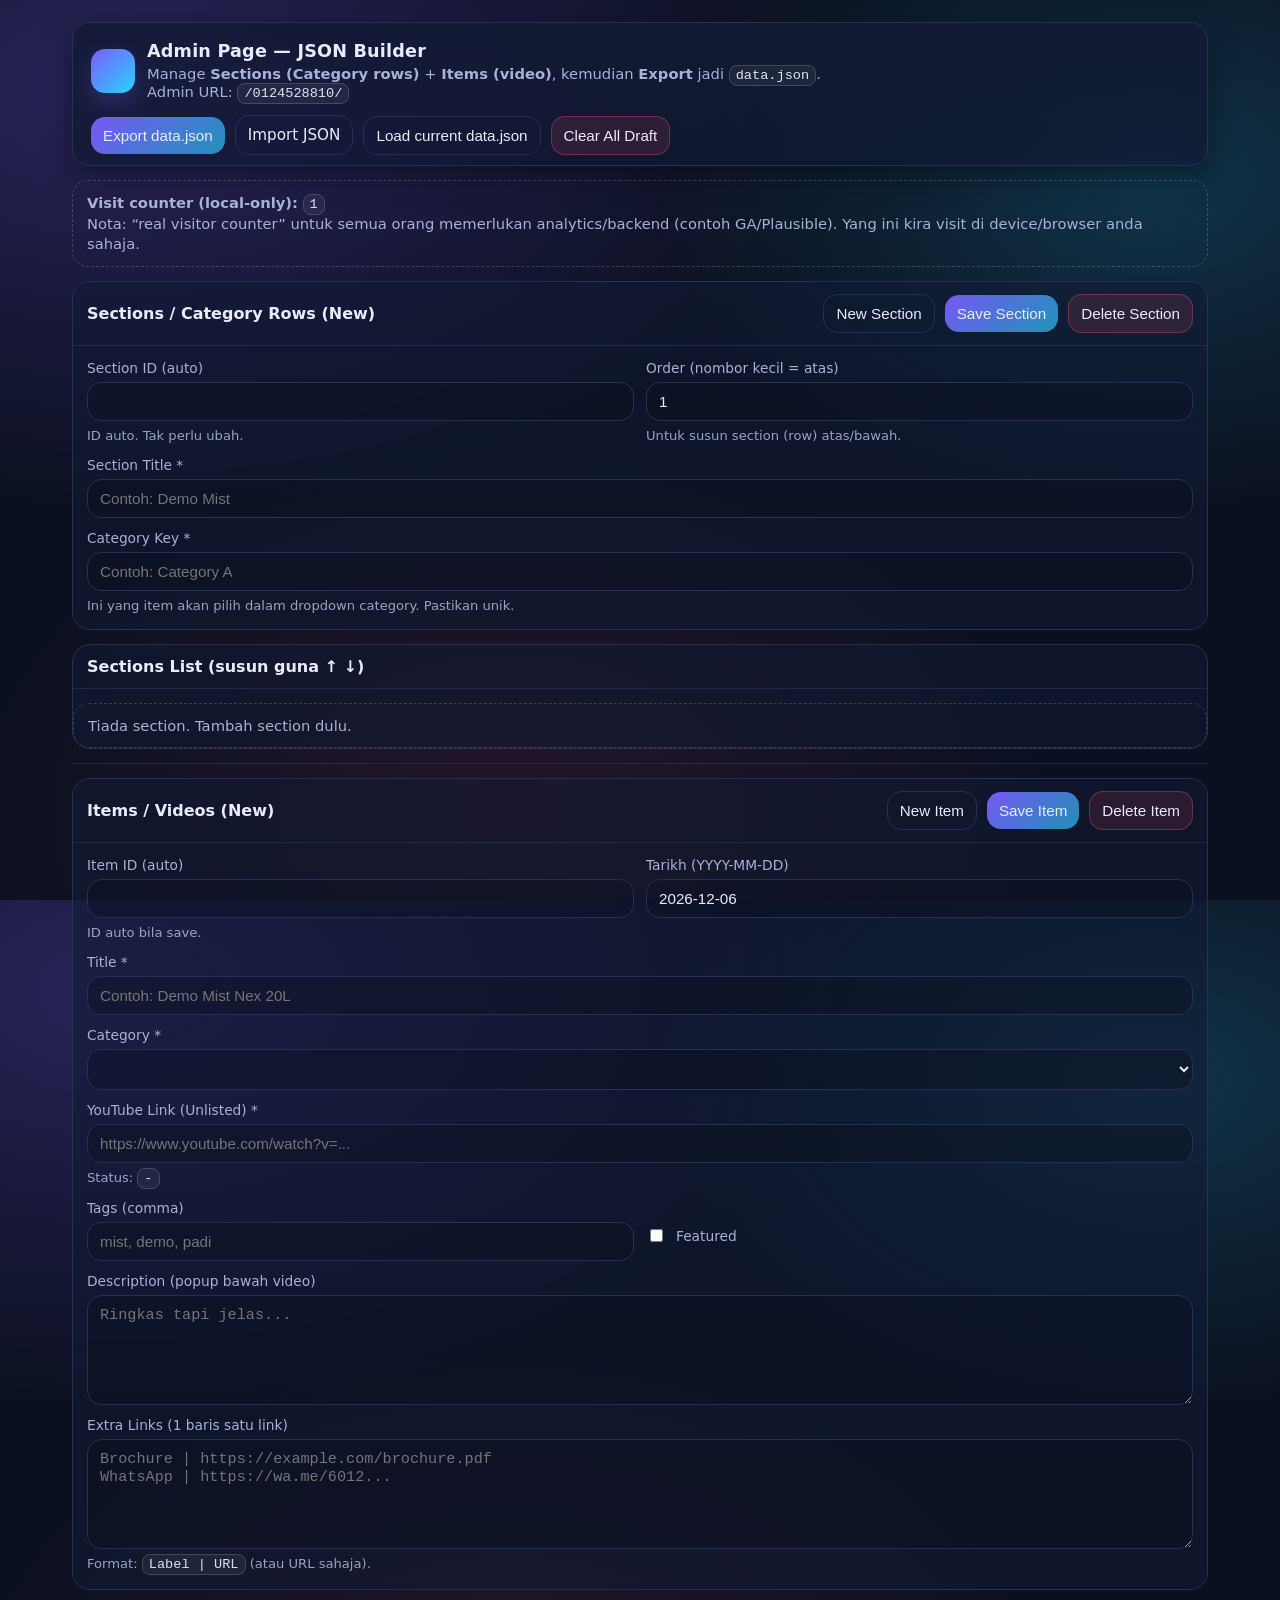
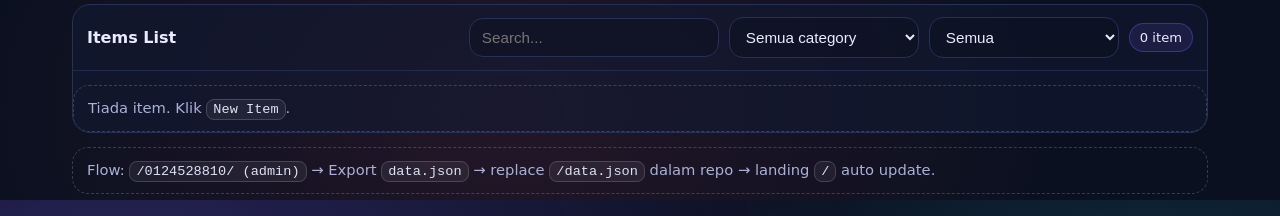
==== 0124528810/index.html @ c5702a27 "Add files via upload" ====
<!doctype html>
<html lang="ms">
<head>
  <meta charset="utf-8" />
  <meta name="viewport" content="width=device-width, initial-scale=1" />
  <title>Admin — JSON Builder</title>
  <link rel="stylesheet" href="../assets/styles.css" />
</head>
<body>
  <div class="container">
    <section class="header">
      <div class="brand">
        <div class="logo" aria-hidden="true"></div>
        <div class="hgroup">
          <h1>Admin Page — JSON Builder</h1>
          <p>
            Manage <b>Sections (Category rows)</b> + <b>Items (video)</b>, kemudian <b>Export</b> jadi <span class="kbd">data.json</span>.
            <br/>Admin URL: <span class="kbd">/0124528810/</span>
          </p>
        </div>
      </div>

      <div class="toolbar">
        <button id="exportBtn" class="btn primary">Export data.json</button>
        <label class="btn ghost" style="display:inline-flex;gap:8px;align-items:center;cursor:pointer">
          Import JSON
          <input id="importFile" type="file" accept="application/json" style="display:none" />
        </label>
        <button id="loadSampleBtn" class="btn ghost">Load current data.json</button>
        <button id="clearAllBtn" class="btn danger">Clear All Draft</button>
      </div>
    </section>

    <div class="notice">
      <b>Visit counter (local-only):</b> <span class="kbd" id="visitCount">0</span>
      <br/>Nota: “real visitor counter” untuk semua orang memerlukan analytics/backend (contoh GA/Plausible). Yang ini kira visit di device/browser anda sahaja.
    </div>

    <section class="form">
      <header>
        <h2>Sections / Category Rows (<span id="sec_mode">New</span>)</h2>
        <div class="toolbar">
          <button id="sec_newBtn" class="btn ghost">New Section</button>
          <button id="sec_saveBtn" class="btn primary">Save Section</button>
          <button id="sec_deleteBtn" class="btn danger">Delete Section</button>
        </div>
      </header>

      <div class="content">
        <div class="field">
          <div class="label">Section ID (auto)</div>
          <input id="sec_id" class="input" readonly />
          <div class="help">ID auto. Tak perlu ubah.</div>
        </div>

        <div class="field">
          <div class="label">Order (nombor kecil = atas)</div>
          <input id="sec_order" class="input" placeholder="1" />
          <div class="help">Untuk susun section (row) atas/bawah.</div>
        </div>

        <div class="field full">
          <div class="label">Section Title *</div>
          <input id="sec_title" class="input" placeholder="Contoh: Demo Mist" />
        </div>

        <div class="field full">
          <div class="label">Category Key *</div>
          <input id="sec_category" class="input" placeholder="Contoh: Category A" />
          <div class="help">Ini yang item akan pilih dalam dropdown category. Pastikan unik.</div>
        </div>
      </div>
    </section>

    <section class="table">
      <header><h2>Sections List (susun guna ↑ ↓)</h2></header>
      <div id="sec_rows" class="rows"></div>
    </section>

    <hr class="sep"/>

    <section class="form">
      <header>
        <h2>Items / Videos (<span id="item_mode">New</span>)</h2>
        <div class="toolbar">
          <button id="newBtn" class="btn ghost">New Item</button>
          <button id="saveBtn" class="btn primary">Save Item</button>
          <button id="deleteBtn" class="btn danger">Delete Item</button>
        </div>
      </header>

      <div class="content">
        <div class="field">
          <div class="label">Item ID (auto)</div>
          <input id="id" class="input" readonly />
          <div class="help">ID auto bila save.</div>
        </div>

        <div class="field">
          <div class="label">Tarikh (YYYY-MM-DD)</div>
          <input id="created_at" class="input" placeholder="2026-03-02" />
        </div>

        <div class="field full">
          <div class="label">Title *</div>
          <input id="title" class="input" placeholder="Contoh: Demo Mist Nex 20L" />
        </div>

        <div class="field full">
          <div class="label">Category *</div>
          <select id="category" class="select" style="min-width:100%"></select>
        </div>

        <div class="field full">
          <div class="label">YouTube Link (Unlisted) *</div>
          <input id="youtube_url" class="input" placeholder="https://www.youtube.com/watch?v=..." />
          <div class="help">Status: <span class="kbd" id="yt_status">-</span></div>
        </div>

        <div class="field">
          <div class="label">Tags (comma)</div>
          <input id="tags" class="input" placeholder="mist, demo, padi" />
        </div>

        <div class="field" style="align-items:flex-start">
          <label style="display:flex;gap:10px;align-items:center;margin-top:26px">
            <input id="featured" type="checkbox" />
            <span class="label" style="margin:0">Featured</span>
          </label>
        </div>

        <div class="field full">
          <div class="label">Description (popup bawah video)</div>
          <textarea id="description" class="input" placeholder="Ringkas tapi jelas..."></textarea>
        </div>

        <div class="field full">
          <div class="label">Extra Links (1 baris satu link)</div>
          <textarea id="extra_links" class="input" placeholder="Brochure | https://example.com/brochure.pdf&#10;WhatsApp | https://wa.me/6012..."></textarea>
          <div class="help">Format: <span class="kbd">Label | URL</span> (atau URL sahaja).</div>
        </div>
      </div>
    </section>

    <section class="table">
      <header>
        <h2>Items List</h2>
        <div class="toolbar">
          <input id="search" class="input" placeholder="Search..." />
          <select id="filter_cat" class="select"><option value="">Semua category</option></select>
          <select id="filter_feat" class="select">
            <option value="">Semua</option>
            <option value="featured">Featured sahaja</option>
          </select>
          <span id="count" class="badge">0 item</span>
        </div>
      </header>
      <div id="rows" class="rows"></div>
    </section>

    <div class="notice">
      Flow: <span class="kbd">/0124528810/ (admin)</span> → Export <span class="kbd">data.json</span> →
      replace <span class="kbd">/data.json</span> dalam repo → landing <span class="kbd">/</span> auto update.
    </div>
  </div>

  <div id="toast" class="toast"></div>
  <script src="./assets/admin.js"></script>
</body>
</html>
---- assets/styles.css ----
:root{
  --bg:#0b1020;
  --text:#e9ecff;
  --muted:#aab1d6;
  --line:#263058;
  --accent:#7c5cff;
  --accent2:#27d3ff;
  --danger:#ff4d6d;
  --shadow: 0 10px 30px rgba(0,0,0,.35);
  --radius: 18px;
  --font: ui-sans-serif, system-ui, -apple-system, Segoe UI, Roboto, Arial, "Noto Sans", "Apple Color Emoji", "Segoe UI Emoji";
}
*{box-sizing:border-box}
html,body{height:100%}
body{
  margin:0;
  font-family:var(--font);
  background: radial-gradient(1200px 700px at 10% 10%, rgba(124,92,255,.25), transparent 60%),
              radial-gradient(900px 600px at 90% 20%, rgba(39,211,255,.18), transparent 55%),
              radial-gradient(900px 600px at 40% 90%, rgba(255,77,109,.10), transparent 60%),
              var(--bg);
  color:var(--text);
}
a{color:inherit}
.container{max-width:1180px;margin:0 auto;padding:22px}
.header{
  display:flex;gap:14px;align-items:flex-start;justify-content:space-between;flex-wrap:wrap;
  padding:18px 18px 10px;border:1px solid var(--line);border-radius:var(--radius);
  background: linear-gradient(180deg, rgba(18,26,51,.85), rgba(15,23,48,.65));
  box-shadow: var(--shadow);
}
.brand{display:flex;gap:12px;align-items:center}
.logo{
  width:44px;height:44px;border-radius:14px;
  background: linear-gradient(135deg, var(--accent), var(--accent2));
  box-shadow: 0 10px 25px rgba(124,92,255,.25);
}
.hgroup h1{margin:0;font-size:1.1rem;letter-spacing:.2px}
.hgroup p{margin:4px 0 0;color:var(--muted);font-size:.92rem;max-width:720px}
.toolbar{display:flex;gap:10px;flex-wrap:wrap;align-items:center}
.input, .select, .btn{
  border:1px solid var(--line);background:rgba(10,14,28,.35);color:var(--text);
  border-radius:14px;padding:10px 12px;font-size:.95rem;outline:none;
}
.input{min-width:250px}
.select{min-width:190px}
.btn{cursor:pointer;transition:.15s transform,.15s background,.15s border}
.btn:hover{transform:translateY(-1px);border-color:rgba(124,92,255,.7)}
.btn.primary{background:linear-gradient(135deg, rgba(124,92,255,.95), rgba(39,211,255,.65));border:none}
.btn.danger{background:rgba(255,77,109,.12);border-color:rgba(255,77,109,.35)}
.btn.ghost{background:transparent}
.btn.sm{padding:8px 10px;border-radius:12px;font-size:.88rem}
.badge{
  display:inline-flex;align-items:center;gap:6px;
  padding:6px 10px;border-radius:999px;
  border:1px solid rgba(124,92,255,.35);
  background: rgba(124,92,255,.12);
  color: var(--text);font-size:.82rem;
}
.notice{
  margin-top:14px;
  border:1px dashed rgba(255,255,255,.18);
  padding:12px 14px;border-radius:16px;
  color:var(--muted);font-size:.92rem;line-height:1.35;
}
.kbd{
  font-family: ui-monospace, SFMono-Regular, Menlo, Monaco, Consolas, "Liberation Mono", monospace;
  font-size:.85rem;
  padding:2px 6px;border-radius:8px;
  border:1px solid rgba(255,255,255,.16);
  background: rgba(255,255,255,.06);
  color: rgba(233,236,255,.95);
}

/* Sections */
.section{margin-top:16px}
.section-head{
  display:flex;align-items:flex-end;justify-content:space-between;gap:12px;flex-wrap:wrap;
  padding:8px 4px;
}
.section-title{margin:0;font-size:1.05rem}
.section-sub{margin:6px 0 0;color:var(--muted);font-size:.86rem}
.row-scroller{
  display:flex;gap:14px;overflow:auto;scroll-snap-type:x mandatory;
  padding:10px 2px 14px;
}
.row-scroller::-webkit-scrollbar{height:10px}
.row-scroller::-webkit-scrollbar-thumb{background:rgba(124,92,255,.22);border-radius:999px}
.row-scroller::-webkit-scrollbar-track{background:rgba(255,255,255,.05);border-radius:999px}

/* Cards */
.card{
  flex: 0 0 320px;
  scroll-snap-align:start;
  border:1px solid var(--line);
  border-radius:var(--radius);
  overflow:hidden;
  background: linear-gradient(180deg, rgba(18,26,51,.85), rgba(15,23,48,.65));
  box-shadow: var(--shadow);
  display:flex;flex-direction:column;
  min-height: 270px;
}
@media (max-width: 640px){ .card{flex-basis: 82vw} .input{min-width:100%} }
.thumb{position:relative;aspect-ratio:16/9;background: rgba(255,255,255,.05)}
.thumb img{width:100%;height:100%;object-fit:cover;display:block}
.play{
  position:absolute;inset:0;display:flex;align-items:center;justify-content:center;
  background: radial-gradient(ellipse at center, rgba(0,0,0,.25), rgba(0,0,0,.05) 60%, transparent 75%);
}
.play .triangle{
  width:66px;height:66px;border-radius:999px;
  background: rgba(0,0,0,.25);
  border:1px solid rgba(255,255,255,.22);
  display:flex;align-items:center;justify-content:center;
  backdrop-filter: blur(6px);
}
.play .triangle:before{
  content:"";
  display:block;width:0;height:0;
  border-left: 18px solid rgba(255,255,255,.92);
  border-top: 12px solid transparent;
  border-bottom: 12px solid transparent;
  margin-left: 3px;
}
.body{padding:14px 14px 12px;display:flex;flex-direction:column;gap:10px}
.title{font-size:1rem;margin:0;line-height:1.25}
.meta{display:flex;gap:8px;flex-wrap:wrap;color:var(--muted);font-size:.84rem}
.desc{
  margin:0;color:var(--muted);font-size:.92rem;line-height:1.35;
  display:-webkit-box;-webkit-line-clamp:3;-webkit-box-orient:vertical;overflow:hidden;
}
.tags{display:flex;gap:6px;flex-wrap:wrap}
.tag{font-size:.78rem;color:rgba(233,236,255,.92);padding:5px 9px;border-radius:999px;border:1px solid rgba(39,211,255,.25);background: rgba(39,211,255,.10);}
.footer{
  margin-top:auto;
  padding:12px 14px 14px;
  display:flex;gap:10px;align-items:center;justify-content:space-between;
  border-top:1px solid rgba(38,48,88,.8);
}
.small{font-size:.82rem;color:var(--muted)}

/* Modal */
.modal{position:fixed;inset:0;display:none;align-items:center;justify-content:center;background: rgba(0,0,0,.62);padding:22px}
.modal.open{display:flex}
.modal-card{
  width:min(1100px, 100%);
  border-radius:22px;
  background: rgba(10,14,28,.88);
  border:1px solid rgba(255,255,255,.14);
  box-shadow: 0 25px 80px rgba(0,0,0,.55);
  overflow:hidden;
}
.modal-top{display:flex;align-items:center;justify-content:space-between;gap:10px;padding:12px 14px;border-bottom:1px solid rgba(255,255,255,.10);}
.modal-title{font-size:.95rem;color:var(--text);margin:0;max-width:85%;white-space:nowrap;overflow:hidden;text-overflow:ellipsis}
.close{cursor:pointer;border-radius:12px;border:1px solid rgba(255,255,255,.14);background:rgba(255,255,255,.06);color:var(--text);padding:8px 10px;}
.player{aspect-ratio:16/9;width:100%;background:#000}
.player iframe{width:100%;height:100%;border:0;display:block}
.modal-body{padding:14px}
.modal-desc{margin:0;color:var(--muted);font-size:.95rem;line-height:1.5;white-space:pre-wrap}
.links{margin-top:10px;display:flex;gap:10px;flex-wrap:wrap}
.link{
  display:inline-flex;gap:8px;align-items:center;
  padding:9px 12px;border-radius:14px;
  border:1px solid rgba(39,211,255,.22);
  background: rgba(39,211,255,.08);
  text-decoration:none;
}
.link:hover{border-color: rgba(39,211,255,.45)}
.toast{position:fixed;right:18px;bottom:18px;padding:10px 12px;border-radius:14px;background: rgba(16,24,56,.92);border:1px solid rgba(255,255,255,.12);color:var(--text);box-shadow: var(--shadow);display:none;}
.toast.show{display:block}

/* Admin tables */
.table{margin-top:14px;border:1px solid var(--line);border-radius:var(--radius);overflow:hidden;background: rgba(18,26,51,.55);}
.table header{padding:12px 14px;border-bottom:1px solid rgba(38,48,88,.8);display:flex;justify-content:space-between;gap:10px;align-items:center;flex-wrap:wrap;}
.table h2{margin:0;font-size:1rem}
.rows{display:flex;flex-direction:column}
.row{display:grid;grid-template-columns: 1.2fr 1fr 1fr auto;gap:10px;align-items:center;padding:10px 14px;border-top:1px solid rgba(38,48,88,.55);}
.row:first-child{border-top:0}
@media(max-width: 900px){ .row{grid-template-columns: 1.2fr 1fr auto} .row .hide-md{display:none} }
@media(max-width: 640px){ .row{grid-template-columns: 1fr auto} .row .hide-sm{display:none} }
.pill{font-size:.8rem;color:var(--muted)}
.row-actions{display:flex;gap:8px;justify-content:flex-end}

/* Forms */
.form{margin-top:14px;border:1px solid var(--line);border-radius:var(--radius);background: rgba(18,26,51,.55);overflow:hidden;}
.form header{padding:12px 14px;border-bottom:1px solid rgba(38,48,88,.8);display:flex;justify-content:space-between;gap:10px;align-items:center;flex-wrap:wrap;}
.form h2{margin:0;font-size:1rem}
.form .content{padding:14px;display:grid;gap:12px;grid-template-columns: repeat(12, 1fr)}
.field{grid-column: span 6;display:flex;flex-direction:column;gap:6px}
.field.full{grid-column: span 12}
.label{font-size:.86rem;color:var(--muted)}
textarea.input{min-height:110px;resize:vertical}
.help{font-size:.82rem;color:rgba(170,177,214,.9);line-height:1.35}
hr.sep{border:0;border-top:1px solid rgba(38,48,88,.8);margin:14px 0}
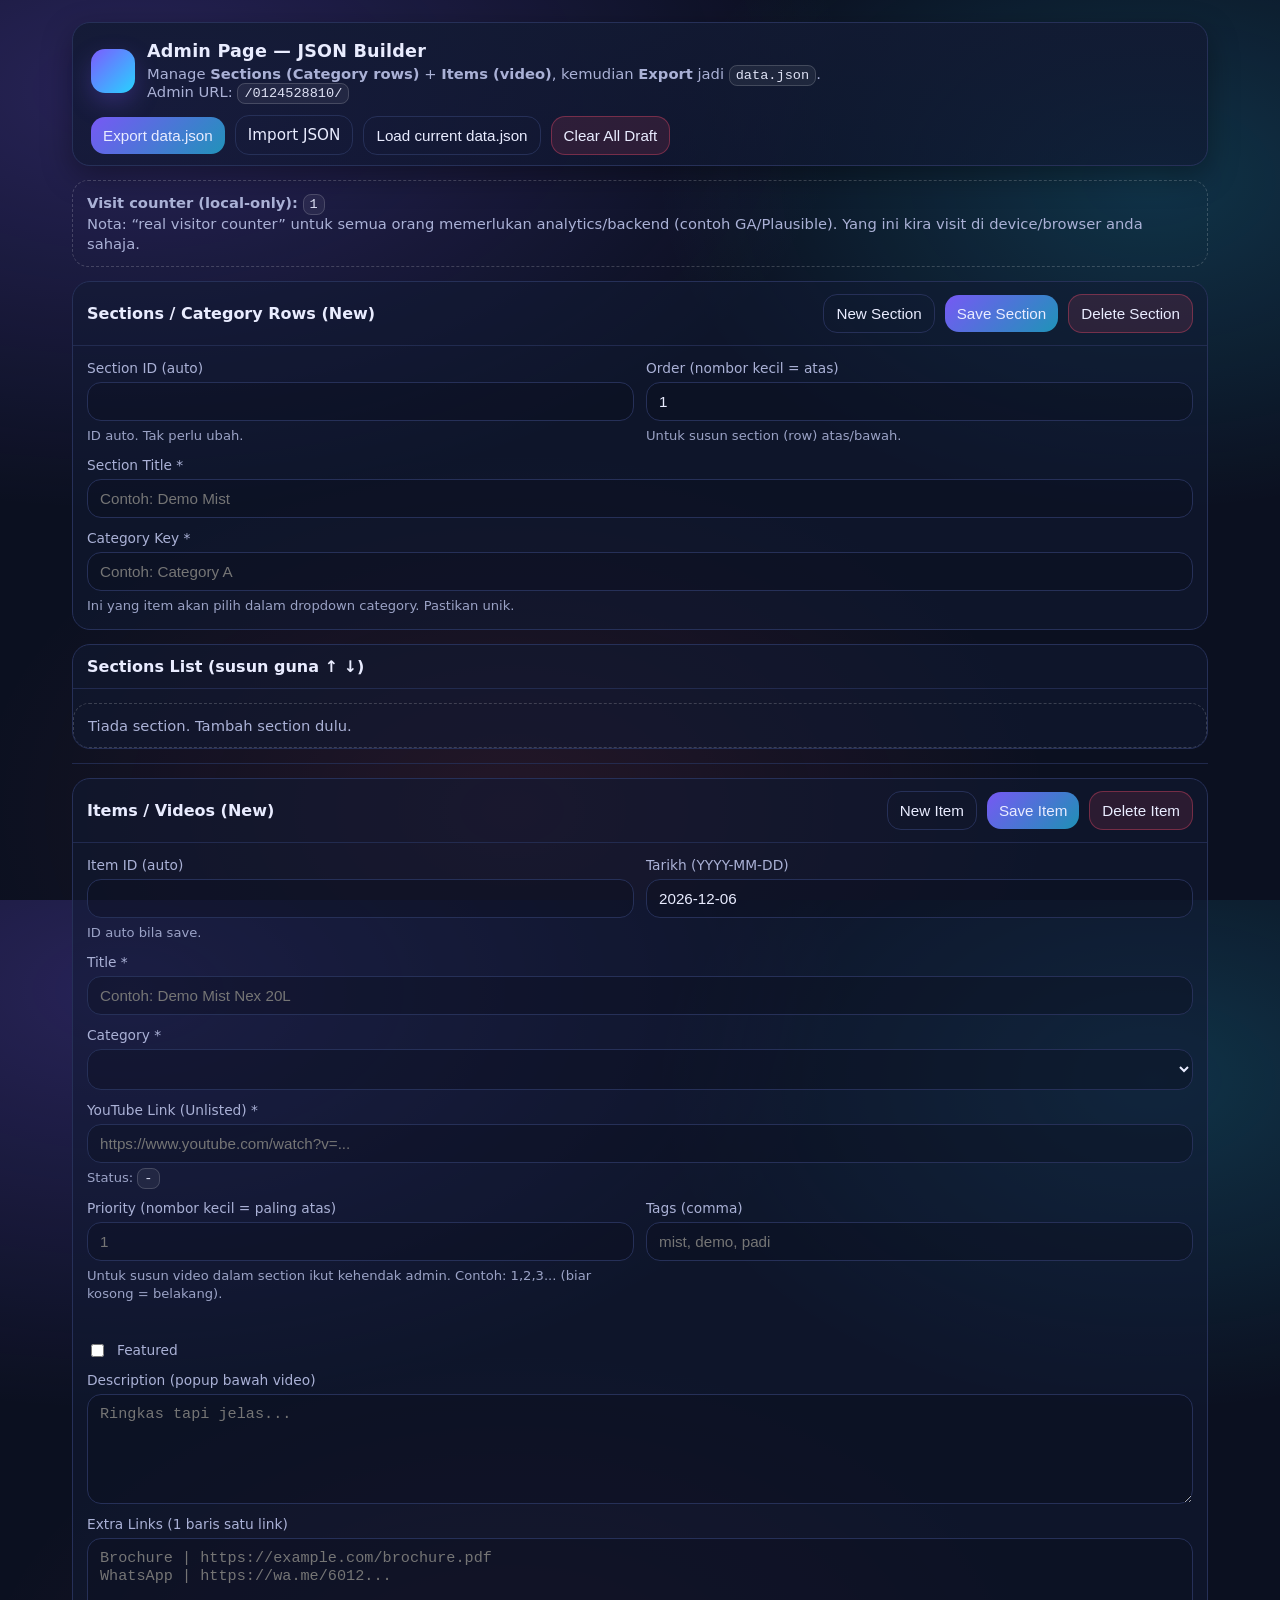
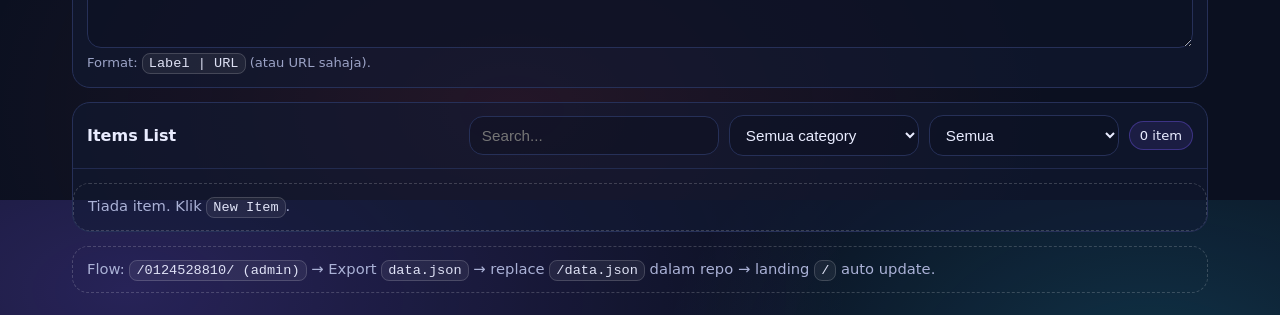
==== commit f4daaed0: "Add files via upload" ====
--- a/0124528810/index.html
+++ b/0124528810/index.html
@@ -117,7 +117,13 @@
           <div class="help">Status: <span class="kbd" id="yt_status">-</span></div>
         </div>
 
+        
         <div class="field">
+          <div class="label">Priority (nombor kecil = paling atas)</div>
+          <input id="priority" class="input" placeholder="1" />
+          <div class="help">Untuk susun video dalam section ikut kehendak admin. Contoh: 1,2,3... (biar kosong = belakang).</div>
+        </div>
+<div class="field">
           <div class="label">Tags (comma)</div>
           <input id="tags" class="input" placeholder="mist, demo, padi" />
         </div>
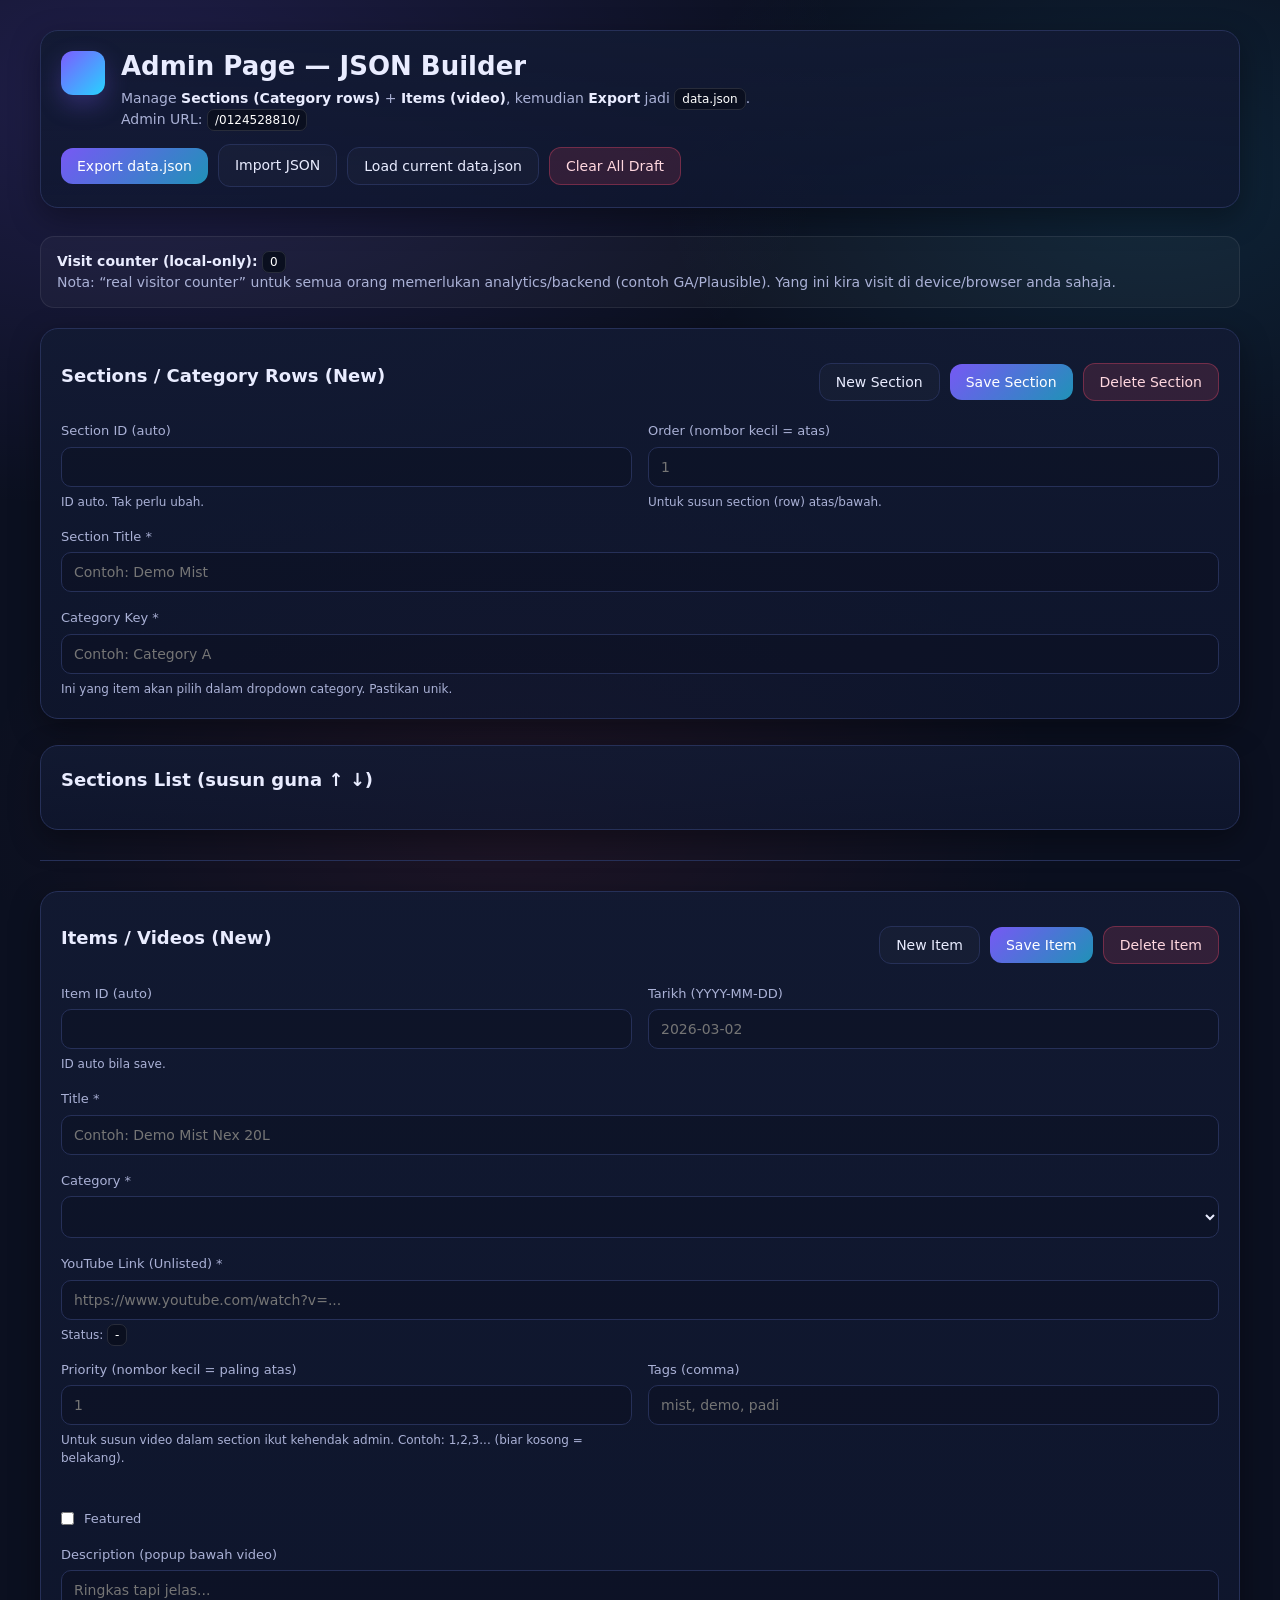
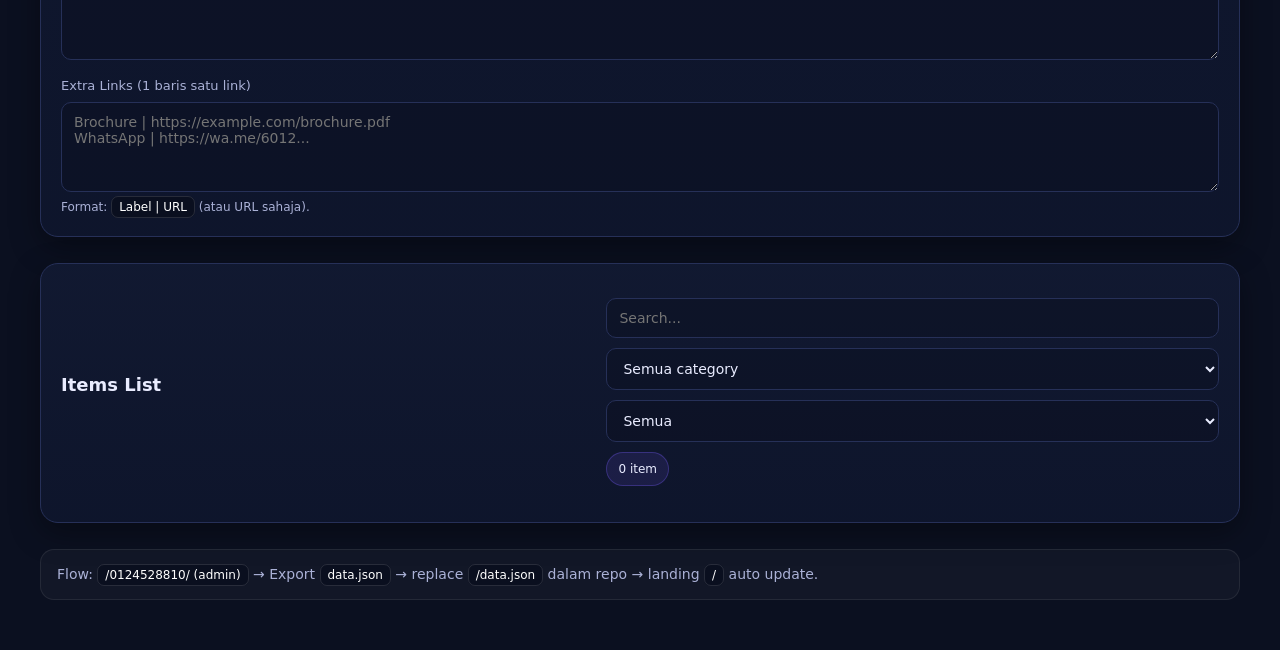
==== commit 35cc75f1: "Update index.html" ====
--- a/0124528810/index.html
+++ b/0124528810/index.html
@@ -4,7 +4,7 @@
   <meta charset="utf-8" />
   <meta name="viewport" content="width=device-width, initial-scale=1" />
   <title>Admin — JSON Builder</title>
-  <link rel="stylesheet" href="../assets/styles.css" />
+  <link rel="stylesheet" href="admin.css" />
 </head>
 <body>
   <div class="container">
@@ -171,6 +171,6 @@
   </div>
 
   <div id="toast" class="toast"></div>
-  <script src="./assets/admin.js"></script>
+  <script src="admin.js"></script>
 </body>
 </html>
--- a/0124528810/admin.css
+++ b/0124528810/admin.css
@@ -0,0 +1,413 @@
+*{
+  box-sizing:border-box;
+  margin:0;
+  padding:0;
+  font-family:system-ui,-apple-system,Segoe UI,Roboto,Arial,sans-serif;
+}
+
+:root{
+  --bg:#0b1020;
+  --panel:#121a33;
+  --panel-2:#0f1730;
+  --panel-3:#182241;
+  --text:#e9ecff;
+  --muted:#aab1d6;
+  --line:#263058;
+  --accent:#7c5cff;
+  --accent-2:#27d3ff;
+  --danger:#ff4d6d;
+  --success:#22c55e;
+  --warning:#f59e0b;
+  --shadow:0 10px 30px rgba(0,0,0,.35);
+}
+
+html,body{
+  min-height:100%;
+}
+
+body{
+  background:
+    radial-gradient(1200px 700px at 10% 10%, rgba(124,92,255,.18), transparent 60%),
+    radial-gradient(900px 600px at 90% 20%, rgba(39,211,255,.10), transparent 55%),
+    radial-gradient(900px 600px at 40% 90%, rgba(255,77,109,.08), transparent 60%),
+    var(--bg);
+  background-attachment:fixed;
+  color:var(--text);
+  padding:30px;
+  line-height:1.5;
+}
+
+.container{
+  max-width:1200px;
+  margin:auto;
+}
+
+/* header */
+
+.header{
+  margin-bottom:28px;
+  background:linear-gradient(180deg, rgba(18,26,51,.92), rgba(15,23,48,.78));
+  border:1px solid var(--line);
+  border-radius:18px;
+  padding:20px;
+  box-shadow:var(--shadow);
+}
+
+.brand{
+  display:flex;
+  gap:16px;
+  align-items:flex-start;
+}
+
+.logo{
+  width:44px;
+  height:44px;
+  border-radius:12px;
+  background:linear-gradient(135deg, var(--accent), var(--accent-2));
+  box-shadow:0 10px 24px rgba(124,92,255,.28);
+  flex:0 0 auto;
+}
+
+.hgroup h1{
+  font-size:26px;
+  margin-bottom:6px;
+  line-height:1.2;
+}
+
+.hgroup p{
+  color:var(--muted);
+  font-size:14px;
+}
+
+b{
+  color:var(--text);
+}
+
+/* toolbar */
+
+.toolbar{
+  display:flex;
+  flex-wrap:wrap;
+  gap:10px;
+  margin-top:14px;
+  align-items:center;
+}
+
+/* buttons */
+
+.btn{
+  padding:10px 16px;
+  border-radius:12px;
+  border:1px solid var(--line);
+  background:rgba(10,14,28,.35);
+  color:var(--text);
+  cursor:pointer;
+  font-size:14px;
+  transition:.18s ease;
+}
+
+.btn:hover{
+  transform:translateY(-1px);
+  border-color:rgba(124,92,255,.7);
+  background:rgba(255,255,255,.04);
+}
+
+.btn.primary{
+  background:linear-gradient(135deg, rgba(124,92,255,.95), rgba(39,211,255,.65));
+  border:none;
+  color:#fff;
+}
+
+.btn.primary:hover{
+  filter:brightness(1.05);
+}
+
+.btn.danger{
+  background:rgba(255,77,109,.14);
+  color:#ffd7df;
+  border:1px solid rgba(255,77,109,.32);
+}
+
+.btn.danger:hover{
+  background:rgba(255,77,109,.2);
+  border-color:rgba(255,77,109,.5);
+}
+
+.btn.ghost{
+  background:rgba(255,255,255,.02);
+}
+
+.sm{
+  padding:7px 11px;
+  font-size:13px;
+}
+
+/* forms */
+
+.form{
+  background:linear-gradient(180deg, rgba(18,26,51,.88), rgba(15,23,48,.72));
+  border-radius:18px;
+  padding:20px;
+  margin-bottom:26px;
+  border:1px solid var(--line);
+  box-shadow:var(--shadow);
+}
+
+.form header{
+  display:flex;
+  justify-content:space-between;
+  align-items:center;
+  margin-bottom:20px;
+  flex-wrap:wrap;
+  gap:10px;
+}
+
+.form h2{
+  font-size:18px;
+}
+
+.content{
+  display:grid;
+  grid-template-columns:1fr 1fr;
+  gap:16px;
+}
+
+.field{
+  display:flex;
+  flex-direction:column;
+  gap:6px;
+}
+
+.field.full{
+  grid-column:1 / -1;
+}
+
+.label{
+  font-size:13px;
+  color:var(--muted);
+}
+
+.input,
+.select,
+textarea{
+  padding:11px 12px;
+  border-radius:10px;
+  border:1px solid var(--line);
+  font-size:14px;
+  width:100%;
+  background:rgba(10,14,28,.35);
+  color:var(--text);
+  outline:none;
+  transition:border-color .18s ease, box-shadow .18s ease, background .18s ease;
+}
+
+.input:focus,
+.select:focus,
+textarea:focus{
+  border-color:var(--accent);
+  box-shadow:0 0 0 3px rgba(124,92,255,.16);
+}
+
+textarea{
+  min-height:90px;
+  resize:vertical;
+}
+
+.help{
+  font-size:12px;
+  color:var(--muted);
+}
+
+/* table section */
+
+.table{
+  background:linear-gradient(180deg, rgba(18,26,51,.88), rgba(15,23,48,.72));
+  border-radius:18px;
+  padding:20px;
+  border:1px solid var(--line);
+  margin-bottom:26px;
+  box-shadow:var(--shadow);
+}
+
+.table header{
+  display:flex;
+  justify-content:space-between;
+  align-items:center;
+  margin-bottom:16px;
+  flex-wrap:wrap;
+  gap:10px;
+}
+
+.table h2{
+  font-size:18px;
+}
+
+/* rows */
+
+.rows{
+  display:flex;
+  flex-direction:column;
+  gap:10px;
+}
+
+.row{
+  display:grid;
+  grid-template-columns:1.5fr 1fr 1fr auto;
+  gap:12px;
+  align-items:center;
+  padding:14px;
+  border-radius:14px;
+  border:1px solid rgba(38,48,88,.9);
+  background:rgba(255,255,255,.025);
+  transition:.18s ease;
+}
+
+.row:hover{
+  background:rgba(255,255,255,.05);
+  border-color:rgba(124,92,255,.35);
+}
+
+.row strong{
+  color:var(--text);
+}
+
+/* row actions */
+
+.row-actions{
+  display:flex;
+  gap:8px;
+  justify-content:flex-end;
+  flex-wrap:wrap;
+}
+
+/* pills */
+
+.pill{
+  font-size:12px;
+  padding:4px 8px;
+  background:rgba(255,255,255,.05);
+  border:1px solid rgba(255,255,255,.06);
+  color:var(--muted);
+  border-radius:999px;
+  display:inline-block;
+  margin-top:4px;
+}
+
+/* badge */
+
+.badge{
+  background:rgba(124,92,255,.12);
+  color:var(--text);
+  padding:7px 11px;
+  border-radius:999px;
+  font-size:12px;
+  border:1px solid rgba(124,92,255,.3);
+  display:inline-flex;
+  align-items:center;
+}
+
+/* notice */
+
+.notice{
+  background:rgba(255,255,255,.03);
+  border:1px solid rgba(255,255,255,.08);
+  padding:14px 16px;
+  border-radius:14px;
+  font-size:14px;
+  margin-bottom:20px;
+  color:var(--muted);
+}
+
+.notice b{
+  color:var(--text);
+}
+
+/* separator */
+
+.sep{
+  margin:30px 0;
+  border:none;
+  border-top:1px solid var(--line);
+}
+
+/* keyboard style */
+
+.kbd{
+  background:#0a0f1f;
+  color:#fff;
+  padding:3px 7px;
+  border-radius:7px;
+  font-size:12px;
+  border:1px solid rgba(255,255,255,.12);
+}
+
+/* toast */
+
+.toast{
+  position:fixed;
+  bottom:30px;
+  right:30px;
+  background:rgba(10,14,28,.96);
+  color:#fff;
+  padding:12px 16px;
+  border-radius:12px;
+  opacity:0;
+  transform:translateY(20px);
+  transition:.25s ease;
+  pointer-events:none;
+  border:1px solid rgba(255,255,255,.08);
+  box-shadow:var(--shadow);
+}
+
+.toast.show{
+  opacity:1;
+  transform:translateY(0);
+}
+
+/* checkbox row */
+input[type="checkbox"]{
+  accent-color:#7c5cff;
+}
+
+/* hidden helpers from page */
+.hide-sm{}
+.hide-md{}
+
+/* responsive */
+
+@media (max-width:900px){
+  .content{
+    grid-template-columns:1fr;
+  }
+
+  .row{
+    grid-template-columns:1fr;
+    gap:8px;
+  }
+
+  .row-actions{
+    justify-content:flex-start;
+  }
+
+  .hide-md,
+  .hide-sm{
+    display:none !important;
+  }
+}
+
+@media (max-width:640px){
+  body{
+    padding:16px;
+  }
+
+  .header,
+  .form,
+  .table{
+    padding:16px;
+    border-radius:16px;
+  }
+
+  .hgroup h1{
+    font-size:22px;
+  }
+}
